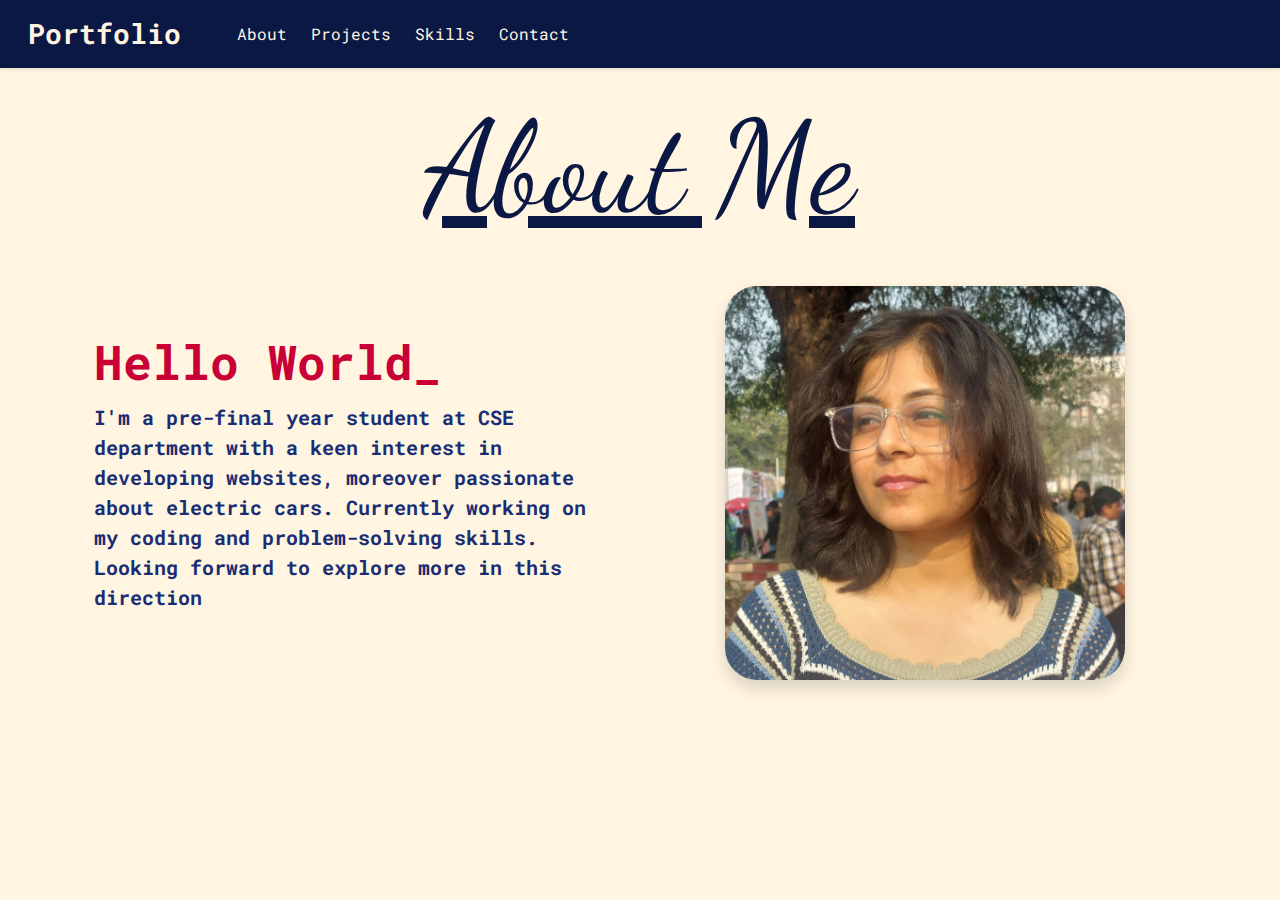
==== about.html @ c3243a03 "ui changed" ====
<!DOCTYPE html>
<html lang="en">
<head>
    <meta charset="UTF-8">
    <meta http-equiv="X-UA-Compatible" content="IE=edge">
    <meta name="viewport" content="width=device-width, initial-scale=1.0">
    <title>About</title>
    <link rel="stylesheet" href="style2.css">
    <link href="https://cdn.jsdelivr.net/npm/bootstrap@5.3.3/dist/css/bootstrap.min.css" rel="stylesheet" integrity="sha384-QWTKZyjpPEjISv5WaRU9OFeRpok6YctnYmDr5pNlyT2bRjXh0JMhjY6hW+ALEwIH" crossorigin="anonymous">
    <link rel="preconnect" href="https://fonts.googleapis.com">
    <link rel="preconnect" href="https://fonts.gstatic.com" crossorigin>
    <link href="https://fonts.googleapis.com/css2?family=Dancing+Script:wght@400..700&family=Roboto+Mono:ital,wght@0,100..700;1,100..700&display=swap" rel="stylesheet">
</head>
<style>
  .nav-item:hover {
    color: #FFF5E1;
    border:none;
    position: relative;
    border-bottom: 2px solid #FFFFFF;
    bottom: 0;
}
.navbar-nav .nav-link {
  color: #FFF5E1;
}
</style>
<body>
  <nav class="navbar navbar-expand-lg navbar-light px-lg-10 py-lg-2 shadow-sm sticky-top m-0 px-3" style="background-color: #0C1844;">
    <div class="container-fluid navigation" style="background-color: #0C1844;">
      <a class="navbar-brand me-5 fw-bold fs-3" href="index.html" style="background-color: #0C1844; color: #FFF5E1;">Portfolio</a>
      <button class="navbar-toggler" type="button" data-bs-toggle="collapse" data-bs-target="#navbarNav" style="background-color: #FFF5E1;">
        <span class="navbar-toggler-icon rounded "></span>
      </button>
      
      <div class="collapse navbar-collapse" id="navbarNav" style="background-color: #0C1844;">
        <ul class="navbar-nav me-auto mb-2 mb-lg-0">
          <li class="nav-item">
            <a class="nav-link me-2" aria-current="page" href="about.html">About</a>
          </li>
          <li class="nav-item">
            <a class="nav-link me-2" href="projects.html">Projects</a>
          </li>
          <li class="nav-item">
            <a class="nav-link me-2" href="skills.html">Skills</a>
          </li>
          <li class="nav-item">
            <a class="nav-link me-2" href="contact.html">Contact</a>
          </li>
        </ul>
      </div>
    </div>
</nav>
    <div class="col-lg-12">
        <h1 class="h-font heading2 py-4 text-decoration-underline" style ="color:#0C1844">About Me</h1>
        <div class="container col-xxl-8 px-4 py-2">
            <div class="row flex-lg-row-reverse align-items-center g-5 ">
              <div class="col-12 col-sm-12 col-lg-6">
                <img src="images/WhatsApp Image 2024-03-19 at 7.13.37 PM.jpeg" class="d-block mx-lg-auto img-fluid rounded-5 shadow border-5" width="400" height="400" loading="lazy">
              </div>
              <div class="col-lg-6 col-sm-12 col-12">
                <h1 class="display-5 fw-bold lh-1 mb-3" style="color: #C80036;">Hello World_</h1>
                <p class="lead fw-bold" style="color: #1a2d74;">I'm a pre-final year student at CSE department with a keen interest in developing websites, moreover passionate about electric cars. Currently working on my coding and problem-solving skills. Looking forward to explore more in this direction</p>
              </div>
            </div>
          </div>
    </div>


    <script src="https://cdn.jsdelivr.net/npm/bootstrap@5.3.3/dist/js/bootstrap.bundle.min.js" integrity="sha384-YvpcrYf0tY3lHB60NNkmXc5s9fDVZLESaAA55NDzOxhy9GkcIdslK1eN7N6jIeHz" crossorigin="anonymous"></script>
</body>
</html>
---- style2.css ----
*{
  font-family: "Roboto Mono", monospace;
  font-weight: 400;
  font-style: normal;
  background-color: #FFF5E1;
}
.h-font{
    font-family: "Dancing Script", cursive;
    font-weight: 400;
    font-style: normal;
    font-size: xx-large;   
}
.sub-font{
  font-family: "Dancing Script", cursive;
  font-weight: 200;
  font-style: normal;
  font-size: x-large;   
}

.heading {
  height: 100vh;
   /* Center the text horizontally */
}
.heading2{
  font-size: 10vw; /* Adjust the viewport-based unit for desired size */
  line-height: 1.2; /* Adjust line height for better readability */
  text-align: center;
  
}
first-inside{
  margin-left: 0;
}
.first-page {
  height: 100%; /* Set height to 100% of viewport */
  width: 100%;
  background-color: #FFF5E1;
}
.navigation{
  background-color: #0C1844 !important;
}
li{
  background-color: #0C1844;
  color: #FFF5E1;
}
.navbar-nav .nav-link {
  color: #FFF5E1;
}
.navbar-toggler {
  background-color: #FFF5E1;
}
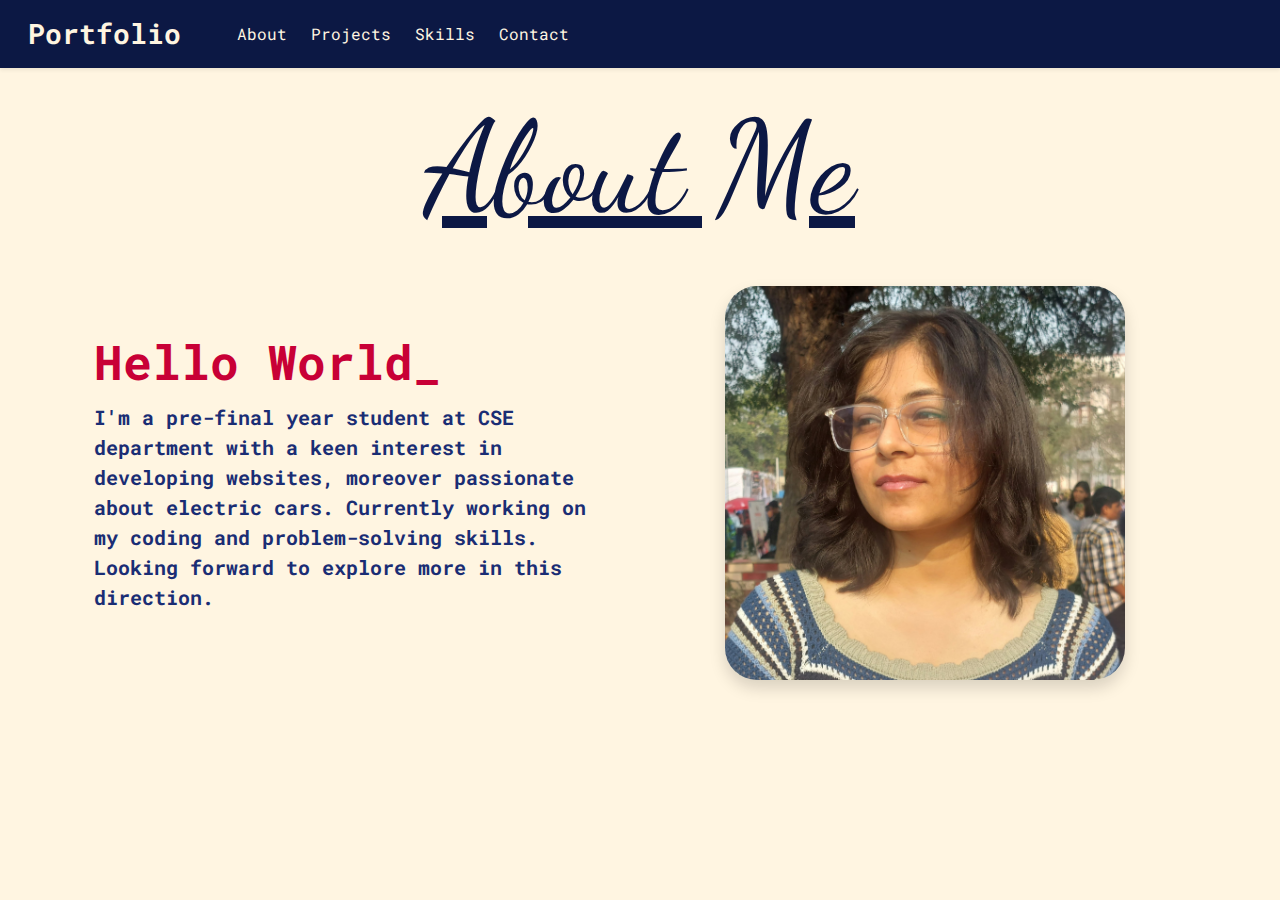
==== commit 44919e62: "Change of full stop" ====
--- a/about.html
+++ b/about.html
@@ -58,7 +58,7 @@
               </div>
               <div class="col-lg-6 col-sm-12 col-12">
                 <h1 class="display-5 fw-bold lh-1 mb-3" style="color: #C80036;">Hello World_</h1>
-                <p class="lead fw-bold" style="color: #1a2d74;">I'm a pre-final year student at CSE department with a keen interest in developing websites, moreover passionate about electric cars. Currently working on my coding and problem-solving skills. Looking forward to explore more in this direction</p>
+                <p class="lead fw-bold" style="color: #1a2d74;">I'm a pre-final year student at CSE department with a keen interest in developing websites, moreover passionate about electric cars. Currently working on my coding and problem-solving skills. Looking forward to explore more in this direction.</p>
               </div>
             </div>
           </div>
